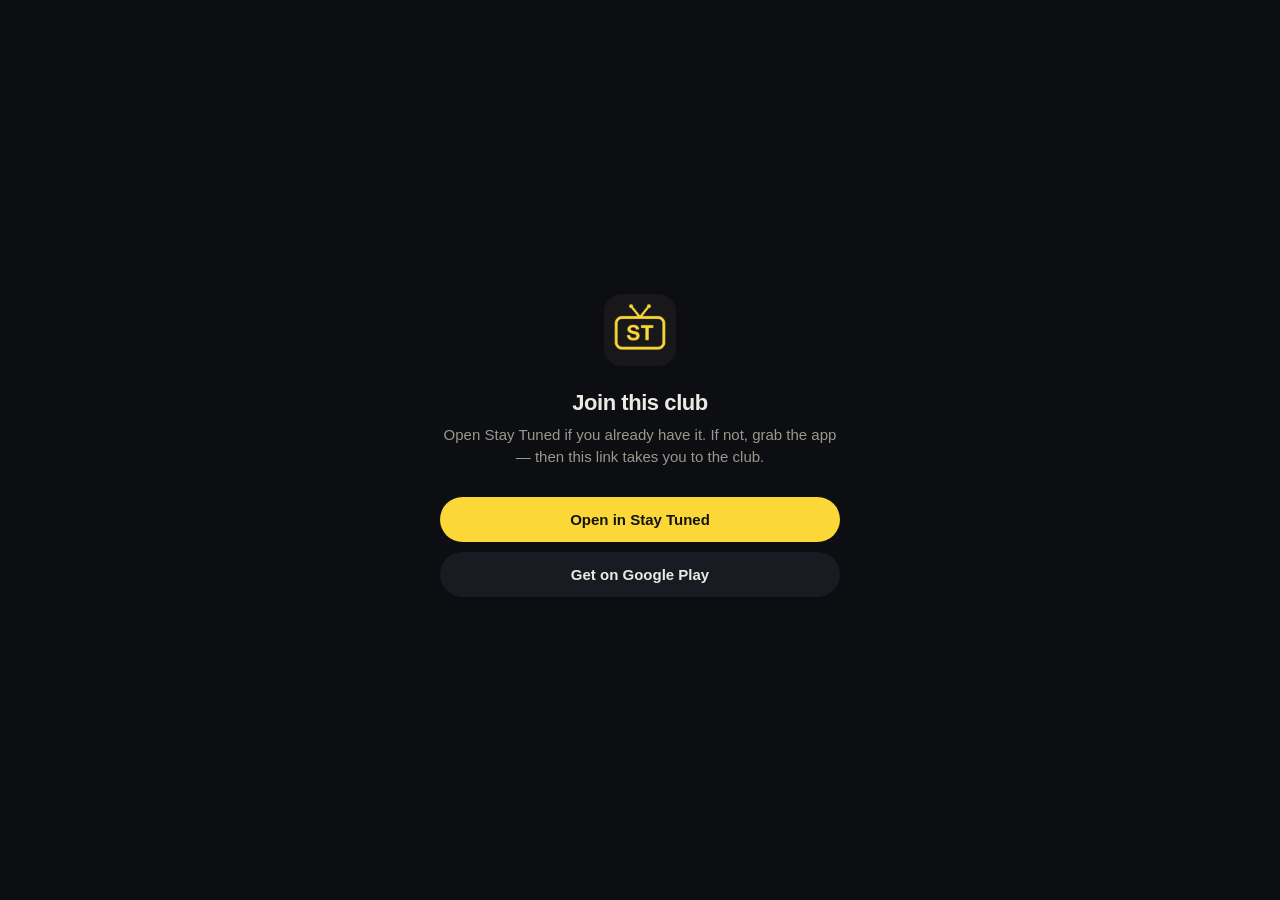
==== g/index.html @ 0c10b7f1 "Kulüp davet karşılama sayfası" ====
<!doctype html>
<html lang="en">
<head>
<meta charset="utf-8">
<meta name="viewport" content="width=device-width,initial-scale=1">
<title>Join this club on Stay Tuned</title>
<meta name="description" content="Open this club in Stay Tuned — or get the app on the App Store or Google Play.">
<meta property="og:title" content="Join this club on Stay Tuned">
<meta property="og:description" content="Track shows together. Open in the app, or download Stay Tuned.">
<meta property="og:image" content="https://getstaytuned.app/assets/icon-192.png">
<style>
  :root{--beam:#FBD737;--bg:#0d0e12;--text:#eceae2;--muted:#9a988c;--card:#191b23;}
  *{box-sizing:border-box;margin:0}
  body{min-height:100dvh;background:var(--bg);color:var(--text);
    font-family:-apple-system,BlinkMacSystemFont,'Segoe UI',Roboto,sans-serif;
    display:flex;align-items:center;justify-content:center;padding:32px 20px;}
  .box{max-width:400px;width:100%;text-align:center;}
  img.icon{width:72px;height:72px;border-radius:18px;margin-bottom:20px;}
  h1{font-size:22px;font-weight:800;letter-spacing:-.02em;margin-bottom:8px;}
  p{color:var(--muted);font-size:15px;line-height:1.5;margin-bottom:28px;}
  .btn{display:block;width:100%;padding:14px 18px;border-radius:999px;font-weight:800;
    font-size:15px;text-decoration:none;margin-bottom:10px;}
  .primary{background:var(--beam);color:#141414;}
  .ghost{background:var(--card);color:var(--text);}
  .hint{margin-top:18px;font-size:12px;color:var(--muted);}
</style>
</head>
<body>
  <div class="box">
    <img class="icon" src="/assets/icon-192.png" alt="Stay Tuned">
    <h1>Join this club</h1>
    <p>Open Stay Tuned if you already have it. If not, grab the app — then this link takes you to the club.</p>
    <a class="btn primary" id="open" href="#">Open in Stay Tuned</a>
    <a class="btn ghost" id="store" href="https://apps.apple.com/app/id6792608115">Get the app</a>
    <p class="hint" id="bad" hidden>This invite link looks incomplete.</p>
  </div>
<script>
(function () {
  var params = new URLSearchParams(location.search);
  var id = params.get('id');
  if (!id) {
    var parts = location.pathname.replace(/\/+$/, '').split('/');
    var last = parts[parts.length - 1];
    if (last && last !== 'g') id = last;
  }
  var ios = /iPad|iPhone|iPod/.test(navigator.userAgent);
  var store = document.getElementById('store');
  store.href = ios
    ? 'https://apps.apple.com/app/id6792608115'
    : 'https://play.google.com/store/apps/details?id=app.getstaytuned';
  store.textContent = ios ? 'Get on the App Store' : 'Get on Google Play';
  if (!id) {
    document.getElementById('bad').hidden = false;
    document.getElementById('open').hidden = true;
    return;
  }
  var scheme = 'staytuned://group/' + encodeURIComponent(id);
  var open = document.getElementById('open');
  open.href = scheme;
  open.addEventListener('click', function (e) {
    e.preventDefault();
    window.location = scheme;
  });
})();
</script>
</body>
</html>
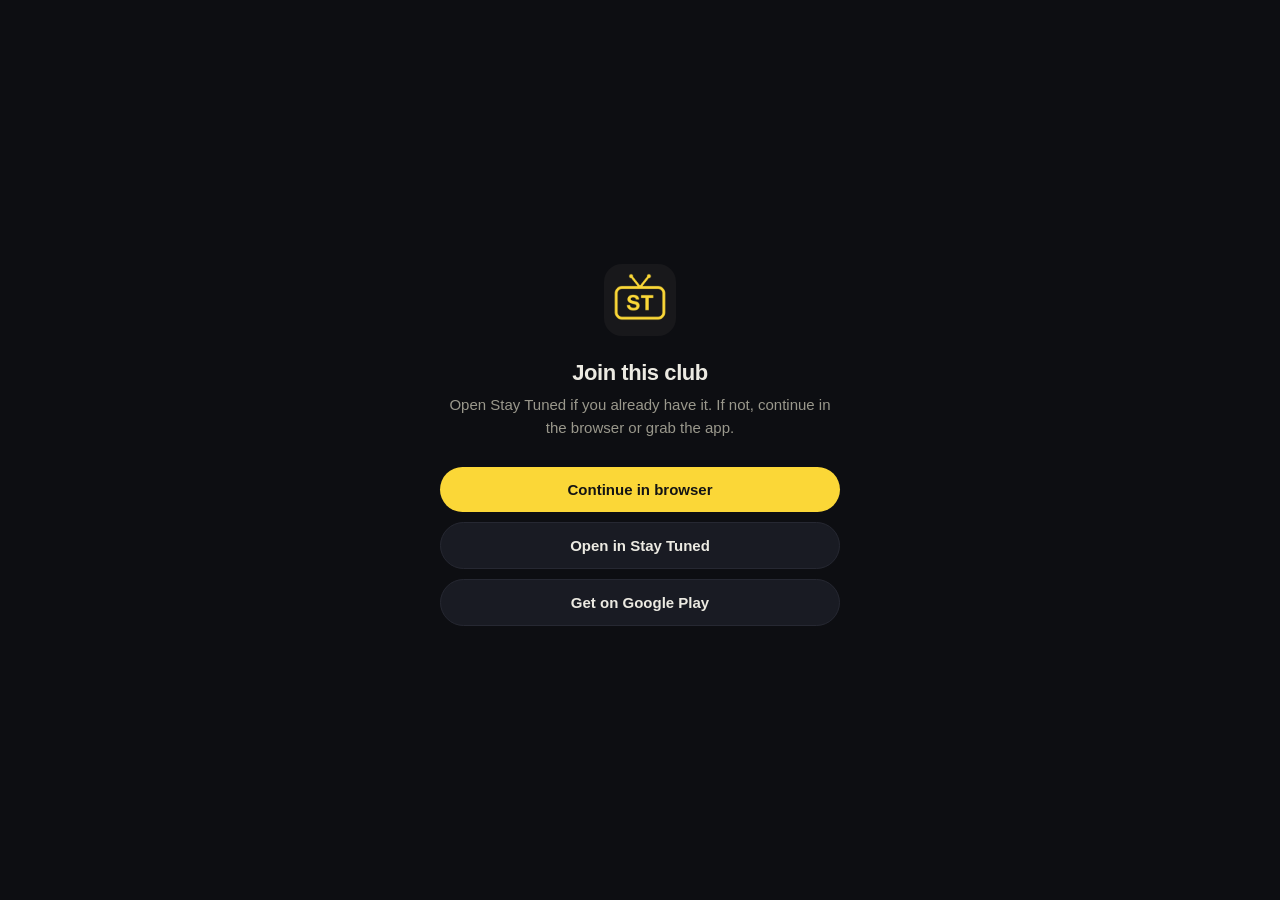
==== commit c5adb391: "Landing çekidüzen ve web sosyal giriş" ====
--- a/g/index.html
+++ b/g/index.html
@@ -9,7 +9,7 @@
 <meta property="og:description" content="Track shows together. Open in the app, or download Stay Tuned.">
 <meta property="og:image" content="https://getstaytuned.app/assets/icon-192.png">
 <style>
-  :root{--beam:#FBD737;--bg:#0d0e12;--text:#eceae2;--muted:#9a988c;--card:#191b23;}
+  :root{--beam:#FBD737;--bg:#0d0e12;--text:#eceae2;--muted:#9a988c;--card:#191b23;--line:#262832;}
   *{box-sizing:border-box;margin:0}
   body{min-height:100dvh;background:var(--bg);color:var(--text);
     font-family:-apple-system,BlinkMacSystemFont,'Segoe UI',Roboto,sans-serif;
@@ -19,23 +19,35 @@
   h1{font-size:22px;font-weight:800;letter-spacing:-.02em;margin-bottom:8px;}
   p{color:var(--muted);font-size:15px;line-height:1.5;margin-bottom:28px;}
   .btn{display:block;width:100%;padding:14px 18px;border-radius:999px;font-weight:800;
-    font-size:15px;text-decoration:none;margin-bottom:10px;}
+    font-size:15px;text-decoration:none;margin-bottom:10px;border:0;cursor:pointer;
+    font-family:inherit;}
   .primary{background:var(--beam);color:#141414;}
-  .ghost{background:var(--card);color:var(--text);}
+  .ghost{background:var(--card);color:var(--text);border:1px solid var(--line);}
   .hint{margin-top:18px;font-size:12px;color:var(--muted);}
 </style>
 </head>
 <body>
   <div class="box">
     <img class="icon" src="/assets/icon-192.png" alt="Stay Tuned">
-    <h1>Join this club</h1>
-    <p>Open Stay Tuned if you already have it. If not, grab the app — then this link takes you to the club.</p>
-    <a class="btn primary" id="open" href="#">Open in Stay Tuned</a>
+    <h1 id="title">Join this club</h1>
+    <p id="lede">Open Stay Tuned if you already have it. If not, continue in the browser or grab the app.</p>
+    <a class="btn primary" id="web" href="/login">Continue in browser</a>
+    <a class="btn ghost" id="open" href="#">Open in Stay Tuned</a>
     <a class="btn ghost" id="store" href="https://apps.apple.com/app/id6792608115">Get the app</a>
     <p class="hint" id="bad" hidden>This invite link looks incomplete.</p>
   </div>
 <script>
 (function () {
+  var tr = (navigator.language || '').toLowerCase().startsWith('tr');
+  if (tr) {
+    document.documentElement.lang = 'tr';
+    document.title = 'Stay Tuned kulübüne katıl';
+    document.getElementById('title').textContent = 'Bu kulübe katıl';
+    document.getElementById('lede').textContent = 'Uygulaman varsa Stay Tuned\'u aç. Yoksa tarayıcıda devam et veya uygulamayı indir.';
+    document.getElementById('web').textContent = 'Tarayıcıda devam et';
+    document.getElementById('open').textContent = 'Stay Tuned\'da aç';
+    document.getElementById('bad').textContent = 'Bu davet bağlantısı eksik görünüyor.';
+  }
   var params = new URLSearchParams(location.search);
   var id = params.get('id');
   if (!id) {
@@ -48,12 +60,17 @@
   store.href = ios
     ? 'https://apps.apple.com/app/id6792608115'
     : 'https://play.google.com/store/apps/details?id=app.getstaytuned';
-  store.textContent = ios ? 'Get on the App Store' : 'Get on Google Play';
+  store.textContent = tr
+    ? (ios ? 'App Store\'dan al' : 'Google Play\'den al')
+    : (ios ? 'Get on the App Store' : 'Get on Google Play');
   if (!id) {
     document.getElementById('bad').hidden = false;
     document.getElementById('open').hidden = true;
+    document.getElementById('web').href = '/login';
     return;
   }
+  try { sessionStorage.setItem('staytuned-pending-group', id); } catch (e) {}
+  document.getElementById('web').href = '/login';
   var scheme = 'staytuned://group/' + encodeURIComponent(id);
   var open = document.getElementById('open');
   open.href = scheme;
